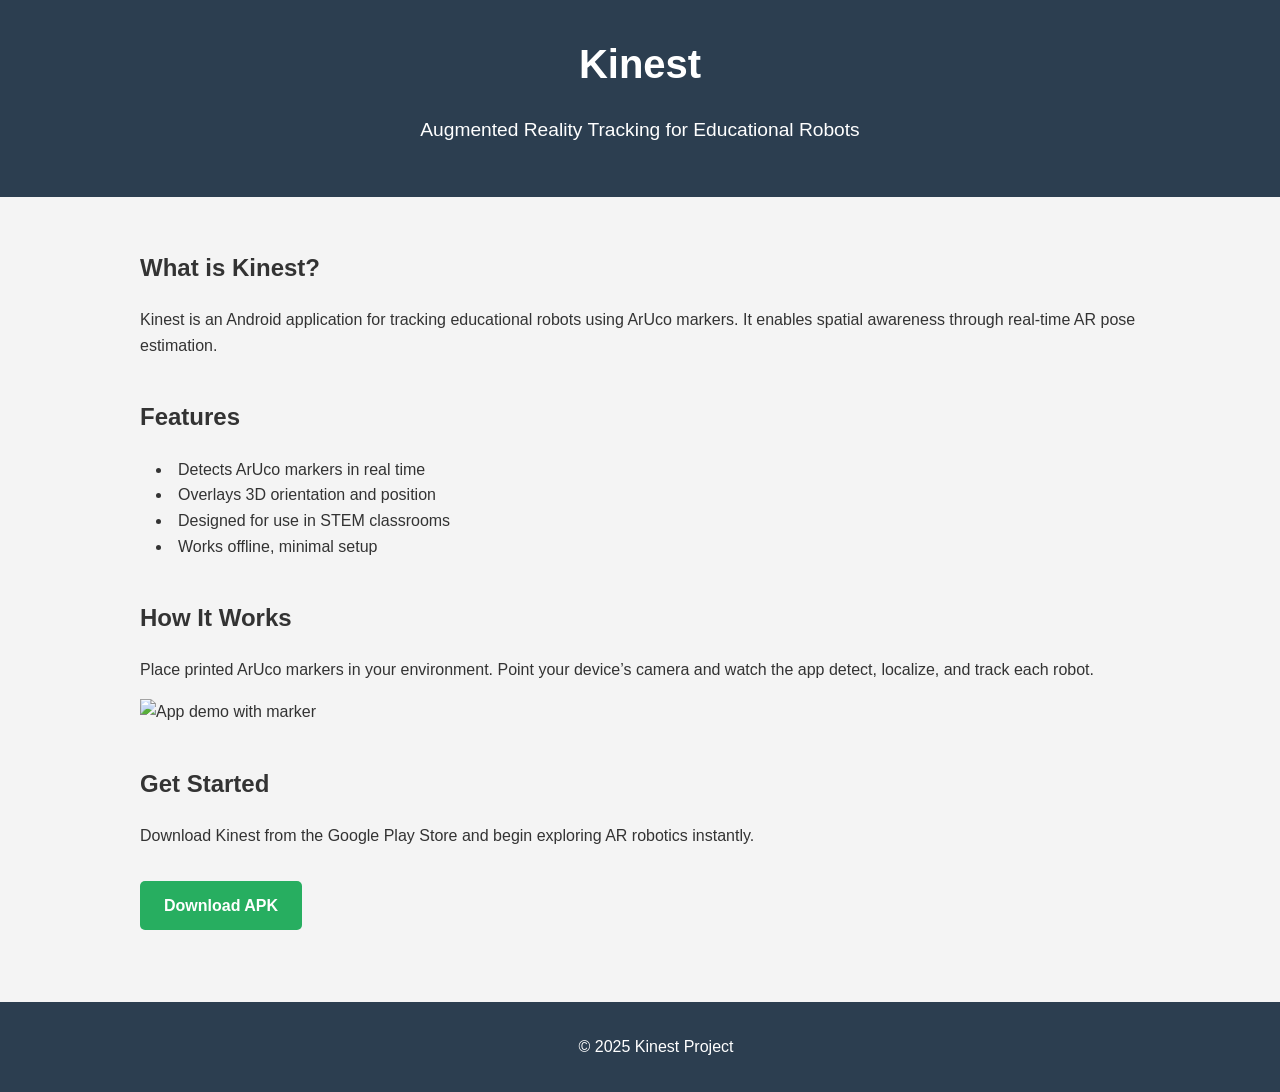
==== index.html @ c9d8682e "init version of pages" ====
<!DOCTYPE html>
<html lang="en">
<head>
  <meta charset="UTF-8" />
  <meta name="viewport" content="width=device-width, initial-scale=1.0" />
  <title>Kinest – AR Robot Tracker</title>
  <link rel="stylesheet" href="styles.css" />
</head>
<body>
  <header>
    <h1>Kinest</h1>
    <p>Augmented Reality Tracking for Educational Robots</p>
  </header>

  <main>
    <section class="intro">
      <h2>What is Kinest?</h2>
      <p>
        Kinest is an Android application for tracking educational robots using ArUco markers. It enables spatial awareness through real-time AR pose estimation.
      </p>
    </section>

    <section class="features">
      <h2>Features</h2>
      <ul>
        <li>Detects ArUco markers in real time</li>
        <li>Overlays 3D orientation and position</li>
        <li>Designed for use in STEM classrooms</li>
        <li>Works offline, minimal setup</li>
      </ul>
    </section>

    <section class="how-it-works">
      <h2>How It Works</h2>
      <p>
        Place printed ArUco markers in your environment. Point your device’s camera and watch the app detect, localize, and track each robot.
      </p>
      <img src="assets/demo-marker.jpg" alt="App demo with marker" />
    </section>

    <section class="download">
      <h2>Get Started</h2>
      <p>Download Kinest from the Google Play Store and begin exploring AR robotics instantly.</p>
      <a href="#" class="button">Download APK</a>
    </section>
  </main>

  <footer>
    <p>&copy; 2025 Kinest Project</p>
  </footer>
</body>
</html>
---- styles.css ----
/* styles.css */

body {
  margin: 0;
  font-family: Arial, sans-serif;
  background-color: #f4f4f4;
  color: #333;
  line-height: 1.6;
}

header {
  background-color: #2c3e50;
  color: white;
  padding: 2rem 1rem;
  text-align: center;
}

header h1 {
  margin: 0;
  font-size: 2.5rem;
}

header p {
  font-size: 1.2rem;
}

main {
  padding: 2rem 1rem;
  max-width: 1000px;
  margin: 0 auto;
}

section {
  margin-bottom: 2.5rem;
}

.features ul {
  list-style: disc inside;
  padding-left: 1rem;
}

img {
  max-width: 100%;
  height: auto;
  display: block;
  margin-top: 1rem;
}

.button {
  display: inline-block;
  padding: 0.75rem 1.5rem;
  background-color: #27ae60;
  color: white;
  text-decoration: none;
  border-radius: 5px;
  font-weight: bold;
  margin-top: 1rem;
}

.button:hover {
  background-color: #219150;
}

footer {
  background-color: #2c3e50;
  color: white;
  text-align: center;
  padding: 1rem;
  position: relative;
  bottom: 0;
  width: 100%;
}
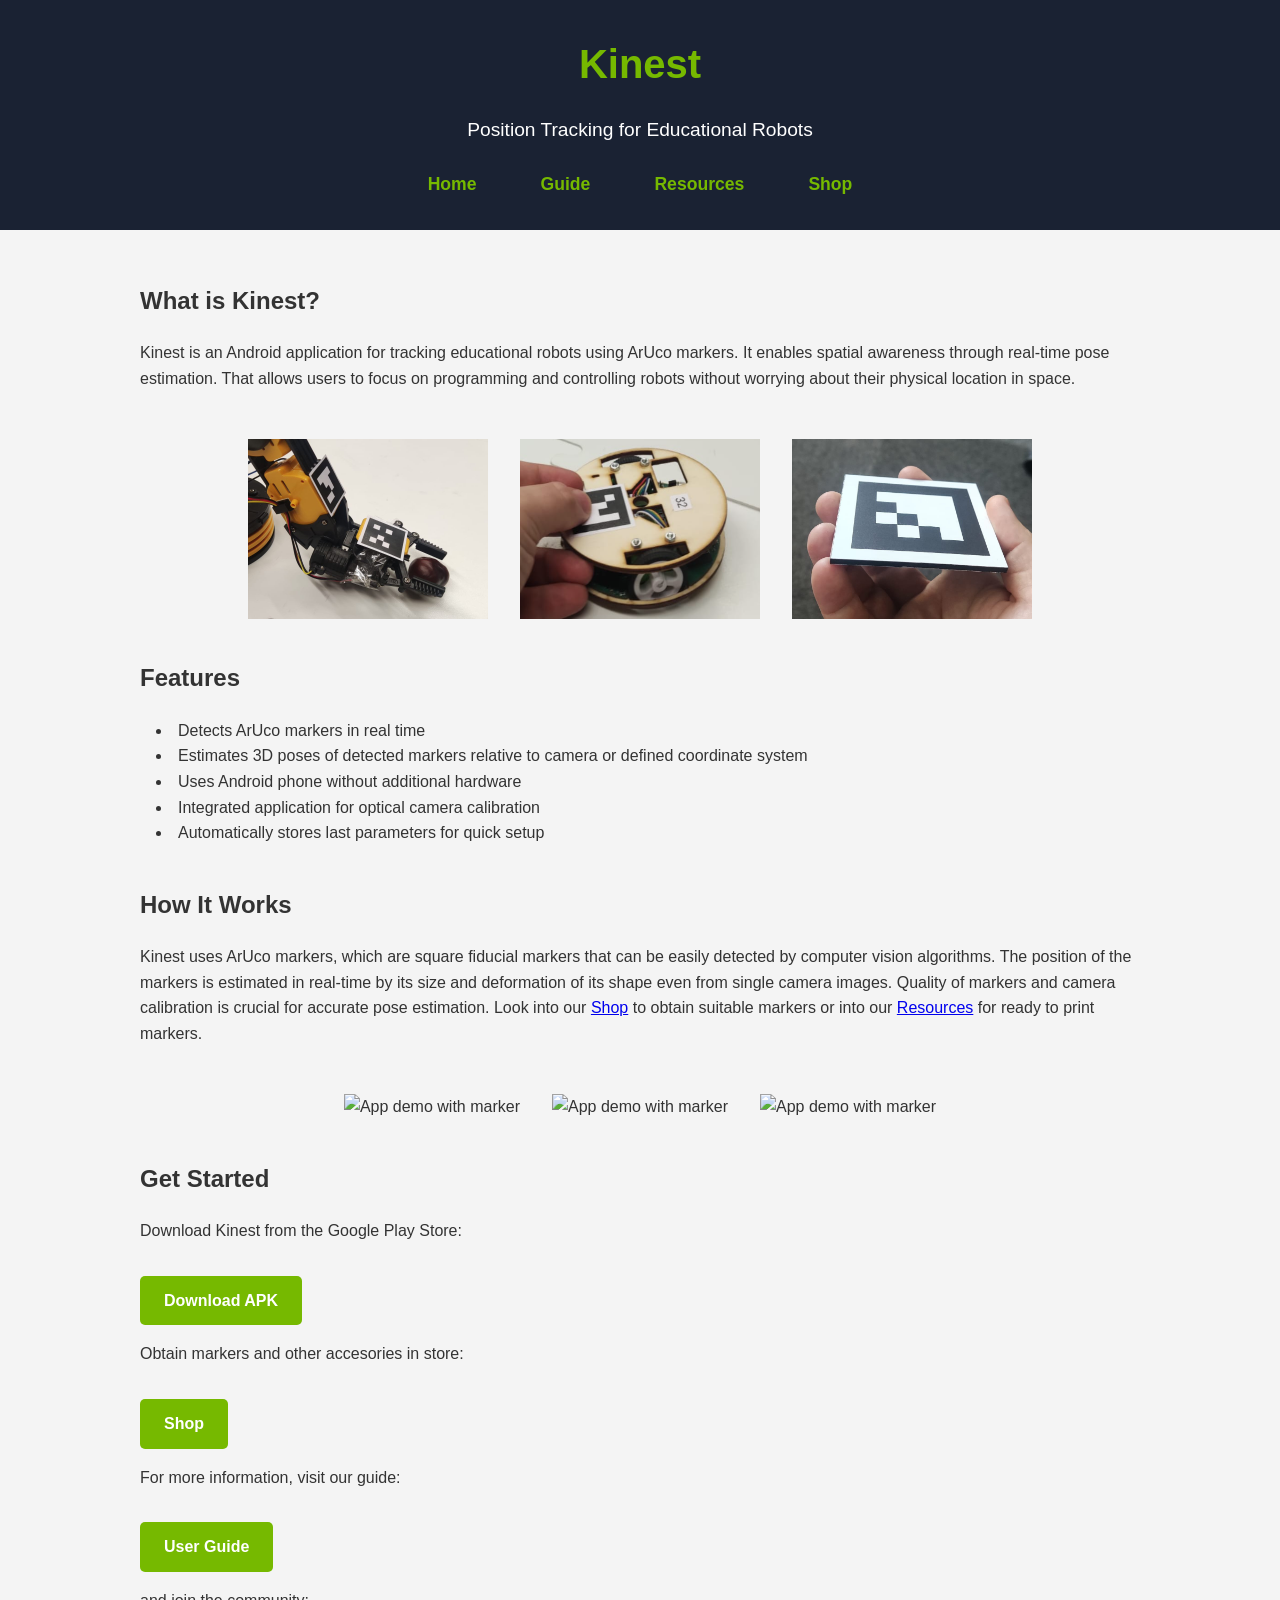
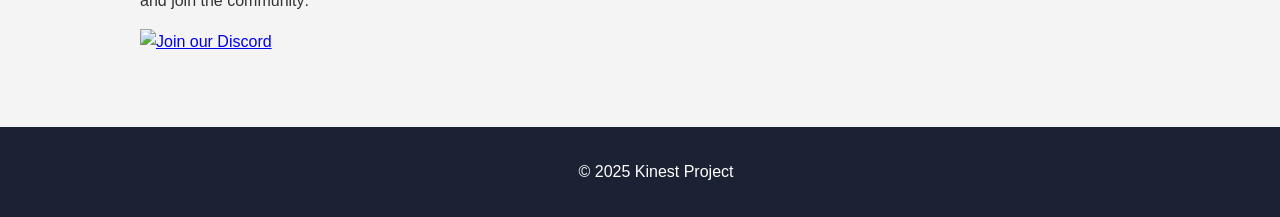
==== commit e89ee14e: "updated pages to contain guide and shop stub" ====
--- a/index.html
+++ b/index.html
@@ -7,46 +7,83 @@
   <link rel="stylesheet" href="styles.css" />
 </head>
 <body>
-  <header>
+<header>
+  <div class="header-top">
     <h1>Kinest</h1>
-    <p>Augmented Reality Tracking for Educational Robots</p>
-  </header>
+    <p>Position Tracking for Educational Robots</p>
+  </div>
 
-  <main>
-    <section class="intro">
-      <h2>What is Kinest?</h2>
-      <p>
-        Kinest is an Android application for tracking educational robots using ArUco markers. It enables spatial awareness through real-time AR pose estimation.
-      </p>
-    </section>
+  <!-- Navigation Menu -->
+ <nav>
+    <ul class="menu">
+      <li><a href="index.html">Home</a></li>
+      <li><a href="guide.html">Guide</a></li>
+      <li><a href="resources.html">Resources</a></li>
+      <li><a href="shop.html">Shop</a></li>
+    </ul>
+  </nav>
 
-    <section class="features">
-      <h2>Features</h2>
-      <ul>
-        <li>Detects ArUco markers in real time</li>
-        <li>Overlays 3D orientation and position</li>
-        <li>Designed for use in STEM classrooms</li>
-        <li>Works offline, minimal setup</li>
-      </ul>
-    </section>
+</header>
 
-    <section class="how-it-works">
-      <h2>How It Works</h2>
-      <p>
-        Place printed ArUco markers in your environment. Point your device’s camera and watch the app detect, localize, and track each robot.
-      </p>
-      <img src="assets/demo-marker.jpg" alt="App demo with marker" />
-    </section>
+<main>
+  <section class="intro">
+    <h2>What is Kinest?</h2>
+    <p>
+      Kinest is an Android application for tracking educational robots using ArUco markers. It enables spatial awareness through real-time pose estimation. That allows users to focus on programming and controlling robots without worrying about their physical location in space.
+    </p>
+    <div class="kinest-images-row">
+      <img src="assets/hand.jpg" width="240" height="180" alt="Robot Hand" />
+      <img src="assets/robot.png" width="240" height="180" alt="Mobile Robot" />
+      <img src="assets/tag.jpg" width="240" height="180" alt="Marker" />
+    </div>
+  </section>
 
-    <section class="download">
-      <h2>Get Started</h2>
-      <p>Download Kinest from the Google Play Store and begin exploring AR robotics instantly.</p>
-      <a href="#" class="button">Download APK</a>
-    </section>
-  </main>
+  <section class="features">
+    <h2>Features</h2>
+    <ul>
+      <li>Detects ArUco markers in real time</li>
+      <li>Estimates 3D poses of detected markers relative to camera or defined coordinate system</li>
+      <li>Uses Android phone without additional hardware</li>
+      <li>Integrated application for optical camera calibration</li>
+      <li>Automatically stores last parameters for quick setup</li>
+    </ul>
+  </section>
 
-  <footer>
-    <p>&copy; 2025 Kinest Project</p>
-  </footer>
+  <section class="how-it-works">
+    <h2>How It Works</h2>
+    <p>
+      Kinest uses ArUco markers, which are square fiducial markers that can be easily detected by computer vision algorithms. 
+      The position of the markers is estimated in real-time by its size and deformation of its shape even from single camera images. 
+      Quality of markers and camera calibration is crucial for accurate pose estimation. Look into our <a href="shop.html">Shop</a> to obtain suitable markers or into our <a href="resources.html">Resources</a> for ready to print markers.
+    </p>
+    <div class="kinest-images-row">
+    <img src="assets/demo-marker.jpg" alt="App demo with marker" />
+    <img src="assets/demo-marker.jpg" alt="App demo with marker" />
+    <img src="assets/demo-marker.jpg" alt="App demo with marker" />
+    </div>
+  </section>
+
+  <section class="download">
+    <h2>Get Started</h2>
+    <p>Download Kinest from the Google Play Store:</p>
+    <a href="#" class="button" >Download APK</a>
+    <p>Obtain markers and other accesories in store:</p>
+    <a href="shop.html" class="button" >Shop</a>
+
+    <p>For more information, visit our guide:</p>
+    <a href="guide.html" class="button">User Guide</a>
+    <p>and join the community:</p>
+    
+    <a href="https://discord.gg/VaRsR8yv" target="_blank" rel="noopener">
+      <img src="https://discord.com/api/guilds/1404852693951975567/widget.png?style=banner3" alt="Join our Discord" />
+    </a>
+
+  </section>
+</main>
+
+<footer>
+  <p>&copy; 2025 Kinest Project</p>
+</footer>
 </body>
 </html>
+
--- a/styles.css
+++ b/styles.css
@@ -1,4 +1,5 @@
 /* styles.css */
+
 
 body {
   margin: 0;
@@ -8,9 +9,23 @@
   line-height: 1.6;
 }
 
+.kinest-images-row {
+  display: flex;
+  justify-content: center;
+  gap: 2rem;
+  margin-top: 2rem;
+}
+
+.note {
+      background-color: #e0f3ff;
+      border-left: 4px solid #2196F3;
+      padding: 10px 15px;
+      margin-top: 10px;
+    }
+
 header {
-  background-color: #2c3e50;
-  color: white;
+  background-color: #1a2233;
+  color: #fff;
   padding: 2rem 1rem;
   text-align: center;
 }
@@ -18,6 +33,7 @@
 header h1 {
   margin: 0;
   font-size: 2.5rem;
+  color: #76B900
 }
 
 header p {
@@ -49,8 +65,8 @@
 .button {
   display: inline-block;
   padding: 0.75rem 1.5rem;
-  background-color: #27ae60;
-  color: white;
+  background-color: #76B900;
+  color: #fff;
   text-decoration: none;
   border-radius: 5px;
   font-weight: bold;
@@ -58,12 +74,12 @@
 }
 
 .button:hover {
-  background-color: #219150;
+  background-color: #5a8c1b;
 }
 
 footer {
-  background-color: #2c3e50;
-  color: white;
+  background-color: #1a2233;
+  color: #fff;
   text-align: center;
   padding: 1rem;
   position: relative;
@@ -71,3 +87,36 @@
   width: 100%;
 }
 
+/* Navigation Menu Styles */
+nav {
+  margin-top: 1.5rem;
+}
+
+
+.menu {
+  display: flex;
+  flex-direction: row;
+  justify-content: center;
+  gap: 2rem;
+  list-style: none;
+  padding: 0;
+  margin: 0;
+}
+
+
+.menu a {
+  color: #76B900;
+  text-decoration: none;
+  font-weight: bold;
+  font-size: 1.1rem;
+  padding: 0.5rem 1rem;
+  border-radius: 3px;
+  transition: background 0.2s, color 0.2s;
+}
+
+
+.menu a:hover {
+  background-color: #232c3d;
+  color: #fff;
+}
+
